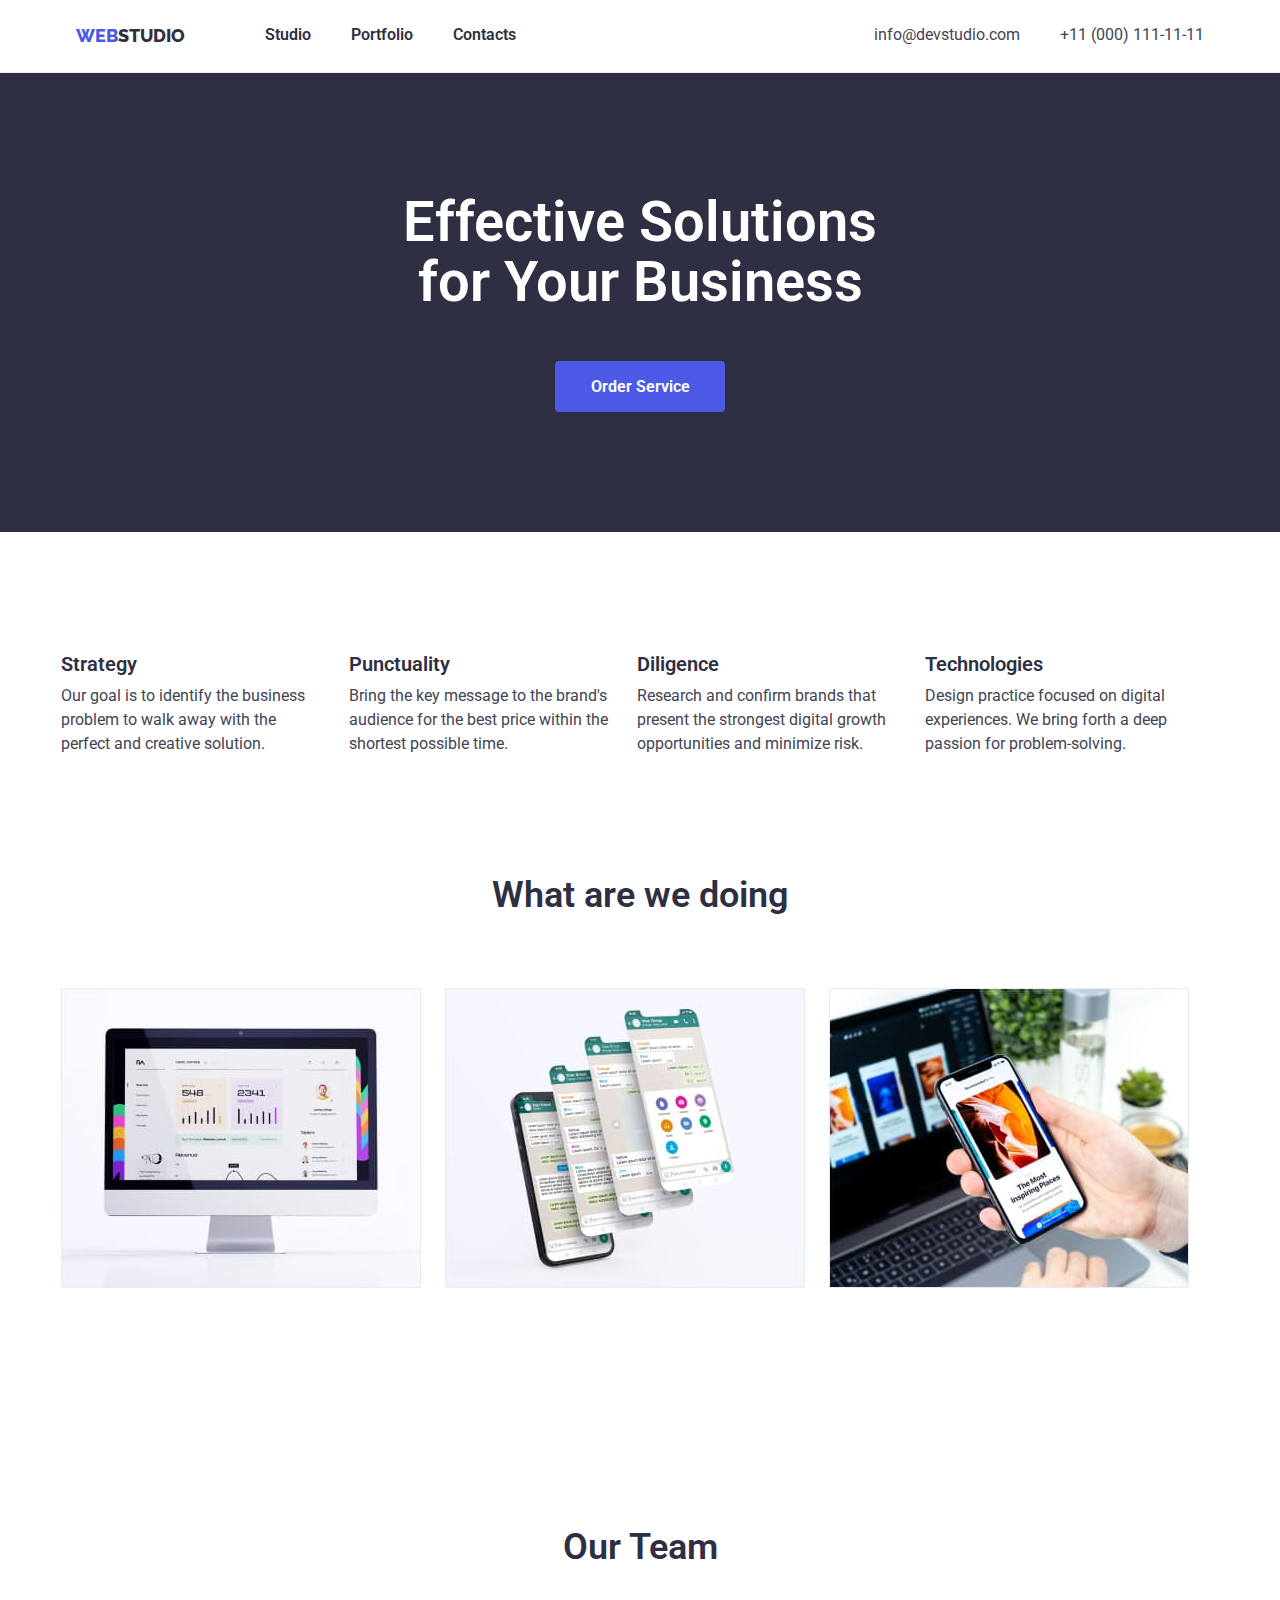
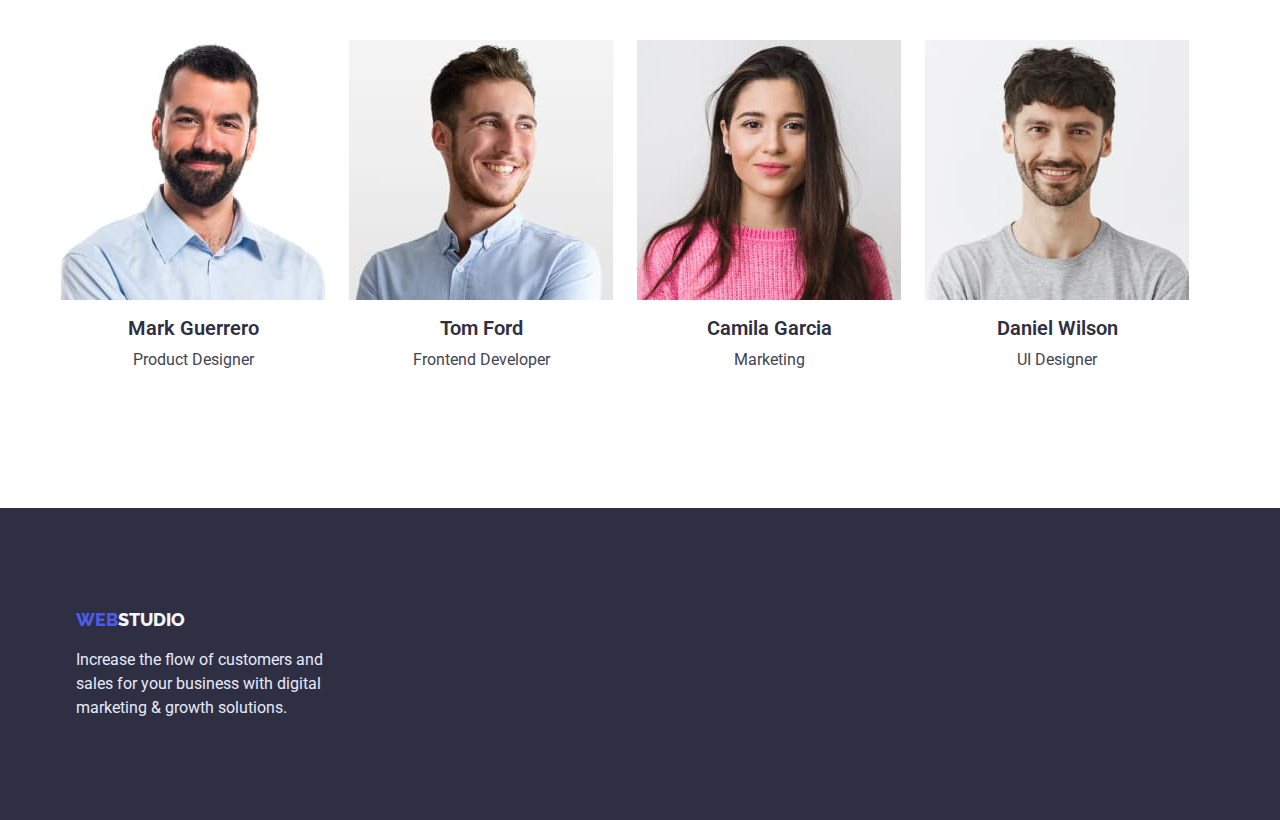
==== index.html @ b28da917 "did homework 3" ====
<!DOCTYPE html>
<html lang="en">
<head>
    <meta charset="UTF-8">
    <meta http-equiv="X-UA-Compatible" content="IE=edge">
    <meta name="viewport" content="width=device-width, initial-scale=1.0">
    <title>Studio</title>
    <link href="https://fonts.googleapis.com/css2?family=Raleway:wght@700&family=Roboto:wght@400;500;700;900&display=swap" rel="stylesheet">
    <link rel="stylesheet" href="https://cdnjs.cloudflare.com/ajax/libs/modern-normalize/1.1.0/modern-normalize.min.css">
    <link rel="stylesheet" href="./css/styles.css">
</head>
<body>
<!-- Header -->
    <header>
        <div class="container">
            <a class="logo" href=""><span class="logo-first-word">web</span><span class="logo-second-word">studio</span></a>
        <nav>
            <ul class="nav-list">
                <li><a class="nav-list-link" href="./index.html">Studio</a></li>
                <li><a class="nav-list-link portfolio-nav" href="./portfolio.html">Portfolio</a></li>
                <li><a class="nav-list-link" href="">Contacts</a></li>
            </ul>
        </nav>
        <ul class="contacts">
            <li><a class="contact mail" href="mailto:info@devstudio.com">info@devstudio.com</a></li>
            <li><a class="contact" href="tel:+110001111111">+11 (000) 111-11-11</a></li>
        </ul>
        </div>
    </header>
<main>
    <!-- Section 1 -->
    <section class="hero">
        <div class="container">
        <h1 class="hero-title">Effective Solutions<br>
        for Your Business</h1>
        <form><button class="button-order" type="button">Order Service</button></form>
        </div>
    </section>
    <!-- Section 2 -->
    <section>
        <div class="container">
        <h2 class="title-advantages">Our advantages</h2>
        <ul class="title-advantages-list">
            <li>
                <h3 class="subtitle-advantages">Strategy</h3>
                <p class="subtitle-advantages-text">Our goal is to identify the business problem to walk away with the perfect and creative solution.</p>
            </li>
            <li>
                <h3 class="subtitle-advantages">Punctuality</h3>
                <p class="subtitle-advantages-text">Bring the key message to the brand's audience for the best price within the shortest possible time.</p>
            </li>
            <li>
                <h3 class="subtitle-advantages">Diligence</h3>
                <p class="subtitle-advantages-text">Research and confirm brands that present the strongest digital growth opportunities and minimize risk.</p>
            </li>
            <li>
                <h3 class="subtitle-advantages">Technologies</h3>
                <p class="subtitle-advantages-text">Design practice focused on digital experiences. We bring forth a deep passion for problem-solving.</p>
            </li>
        </ul>
        </div>
    </section>
    <!-- Section 3 -->
    <section class="works">
        <div class="container">
        <h2 class="title-works">What are we doing</h2>
        <ul class="title-works-list">
            <li><a href=""><img src="./images/websites.jpg" alt="Websites" width="360" height="300"></a></li>
            <li><a href=""><img src="./images/messengers.jpg" alt="Messengers" width="360" height="300"></a></li>
            <li><a href=""><img src="./images/apps-for-phones.jpg" alt="Apps for phones" width="360" height="300"></a></li>
        </ul>
        </div>
    </section>
    <!-- Section 4 -->
    <section>
        <div class="container">
        <h2 class="title-team">Our Team</h2>
        <ul class="title-team-list">
            <li>
                <img src="./images/photo-Mark-Guerrero.jpg" alt="photo" width="264" height="260">
                <div class="bottom-part">
                <h3 class="title-team-name">Mark Guerrero</h3>
                <p class="job-title">Product Designer</p>
                </div>
            </li>
            <li>
                <img src="./images/photo-Tom-Ford.jpg" alt="photo" width="264" height="260">
                <div class="bottom-part">
                <h3 class="title-team-name">Tom Ford</h3>
                <p class="job-title">Frontend Developer</p>
                </div>
            </li>
            <li>
                <img src="./images/photo-Camila-Garcia.jpg" alt="photo" width="264" height="260">
                <div class="bottom-part">
                <h3 class="title-team-name">Camila Garcia</h3>
                <p class="job-title">Marketing</p>
                </div>
            </li>
            <li>
                <img src="./images/photo-Daniel-Wilson.jpg" alt="photo" width="264" height="260">
                <div class="bottom-part">
                <h3 class="title-team-name">Daniel Wilson</h3>
                <p class="job-title">UI Designer</p>
                </div>
            </li>
        </ul>
        </div>
    </section>
</main>
<!-- Footer -->
<footer class="footer">
    <div class="container">
    <a class="logo" href=""><span class="logo-first-word">web</span><span class="logo-second-word-footer">studio</span></a>
    <p class="text-footer"> 
        Increase the flow of customers and sales for your business with digital marketing & growth solutions.
    </p>
    </div>
</footer>
</body>
</html>
---- css/styles.css ----
*,
*::before,
*::after {
    box-sizing: inherit;
}

:root {
--primary-text-color: #434455;
--title-text-color: #2E2F42;
--accent-color: #4D5AE5;
--primary-background-color:#FFFFFF;
--secondary-background-color: #2E2F42;
--primary-color-button: #FFFFFF;
}
body {
margin: 0;
background-color: var(--primary-background-color);
color: var(--primary-text-color);
font-family: Roboto, sans-serif;
font-weight: 400;
}
img {
    display: block;
}
h1, h2, h3, p {
    margin: 0;
}
ul {
    padding: 0;
    margin: 0;
}
.container {
width: 1158px;
margin-left: auto;
margin-right: auto;
padding-left: 15px;
padding-right: 15px;
}
header {
border-bottom: 1px solid #E7E9FC;
}
header .container {
display: flex;
flex-direction: main-start;
padding-top: 24px;
padding-bottom: 24px;
}
section {
padding-top: 120px;
padding-bottom: 120px;
}
.footer .logo {
margin-bottom: 16px;
}
.logo {
font-family: Raleway;
font-style: normal;
font-weight: 800;
font-size: 18px;
line-height: 1.33;
text-transform: uppercase;
text-decoration: none;
display: inline-block;
margin-left: 15px;
}
.logo-first-word {
color: var(--accent-color);
}
.logo-second-word {
color: var(--title-text-color);
}
.logo-second-word-footer {
color: #F4F4FD;
}
.nav-list {
list-style-type: none;
font-family: Roboto;
font-weight: 600;
display: flex;
margin-left: 80px;

}
.nav-list-link {
text-decoration: none;
color: var(--title-text-color);
font-size: 16px;
line-height: 1.33;
}
.portfolio-nav {
padding-left: 40px;
padding-right: 40px;
}
.nav-list-link:hover {
color: var(--primary-text-color);
}
.nav-list-link:focus {
color:var(--accent-color) ;
}
.contacts {
list-style-type: none;
display: flex;
margin-left: auto;
margin-right: 15px;
}
.mail {
margin-right: 40px;
}
.contact {
color: var(--primary-text-color);
font-size: 16px;
line-height: 1.33;
text-decoration: none;
}
.contact-block {
display: inline-flexbox;
}
.hero .container {
margin-left: auto;
margin-right: auto;
}
.hero {
background-color: var(--secondary-background-color);
text-align: center;
}
.hero-title {
font-size: 56px;
line-height: 1.07;
font-weight: 600;
color: #FFFFFF;
margin: 0 auto 48px auto;
width: 492px;
}
.button-order {
font-family: Roboto, san-serif;
font-weight: 600;
font-size: 16px;
line-height: 1.19;
color: var(--primary-color-button);
background-color: #4D5AE5;
cursor: pointer;

padding: 16px 32px;
width: 106px;
border: 1em transparent ;
border-radius: 4px;
}
.button-order:focus {
background-color: #404BBF;
}
.works {
padding-top: 0;
padding-bottom: 120px;
}
.title-advantages {
display: none;
}
.title-advantages-list {
list-style-type: none;
display: flex;
gap: 24px;
}
.subtitle-advantages {
color: var(--title-text-color);
font-size: 20px;
line-height: 1.2;
font-weight: 600;
margin-bottom: 8px;
width: 264px;
}
.subtitle-advantages-text{
font-size: 16px;
line-height: 1.5;
max-width: 264px;
}
.title-works,
.title-team {
color: var(--title-text-color);
font-weight: 600;
font-size: 36px;
line-height: 1.11;

padding-bottom: 72px;
text-align: center;
}
.title-works-list {
list-style-type: none;
display: flex;
gap: 24px;
}
.title-team-list {
list-style-type: none;
display: flex;
gap: 24px;
}
.title-team-name {
color: var(--title-text-color);
font-weight: 600;
font-size: 20px;
line-height: 1.2;
text-align: center;
padding-bottom: 8px;
}
.job-title {
font-size: 16px;
line-height: 1.5;
text-align: center;
}
.bottom-part {
padding: 16px 32px;
}
.footer {
background-color: var(--secondary-background-color);
}
.footer .container {
padding: 100px 0;
}
.text-footer {
color: #E7E9FC;
font-size: 16px;
line-height: 1.5;
margin-left: 15px;
width: 264px;
}
.portfolio {
padding-top: 96px;
}
.title-portfolio {
display: none;
}
.filter-list {
list-style-type: none;
font-weight: 600;
}
ul.filter-list{
display: flex;
margin-bottom: 72px;
gap: 24px;
justify-content: center;
}
.filter-button {
color: var(--accent-color);
background-color: #F4F4FD;
border: 1px solid #E7E9FC;
border-radius: 4px;
font-weight: 600;
font-size: 16px;
line-height: 1.5;
cursor: pointer;
padding: 8px 16px;
}
.filter-button:focus {
color: var(--primary-color-button);
background-color: var(--accent-color);
}
.project-cards-list {
list-style-type: none;
display: flex;
flex-wrap: wrap;
row-gap: 48px;
column-gap: 24px;
padding: 0;
margin: 0;
flex-basis: calc((100%-48px)/3);
}
.project-title {
color: var(--title-text-color);
font-weight: 600;
font-size: 20px;
line-height: 1.2;
padding-bottom: 8px;
}
.project-type {
font-size: 16px;
line-height: 1.5;
}
.buttom-part-card {
padding: 32px 0 32px 0;
border: 0.5px solid #F4F4FD;
}
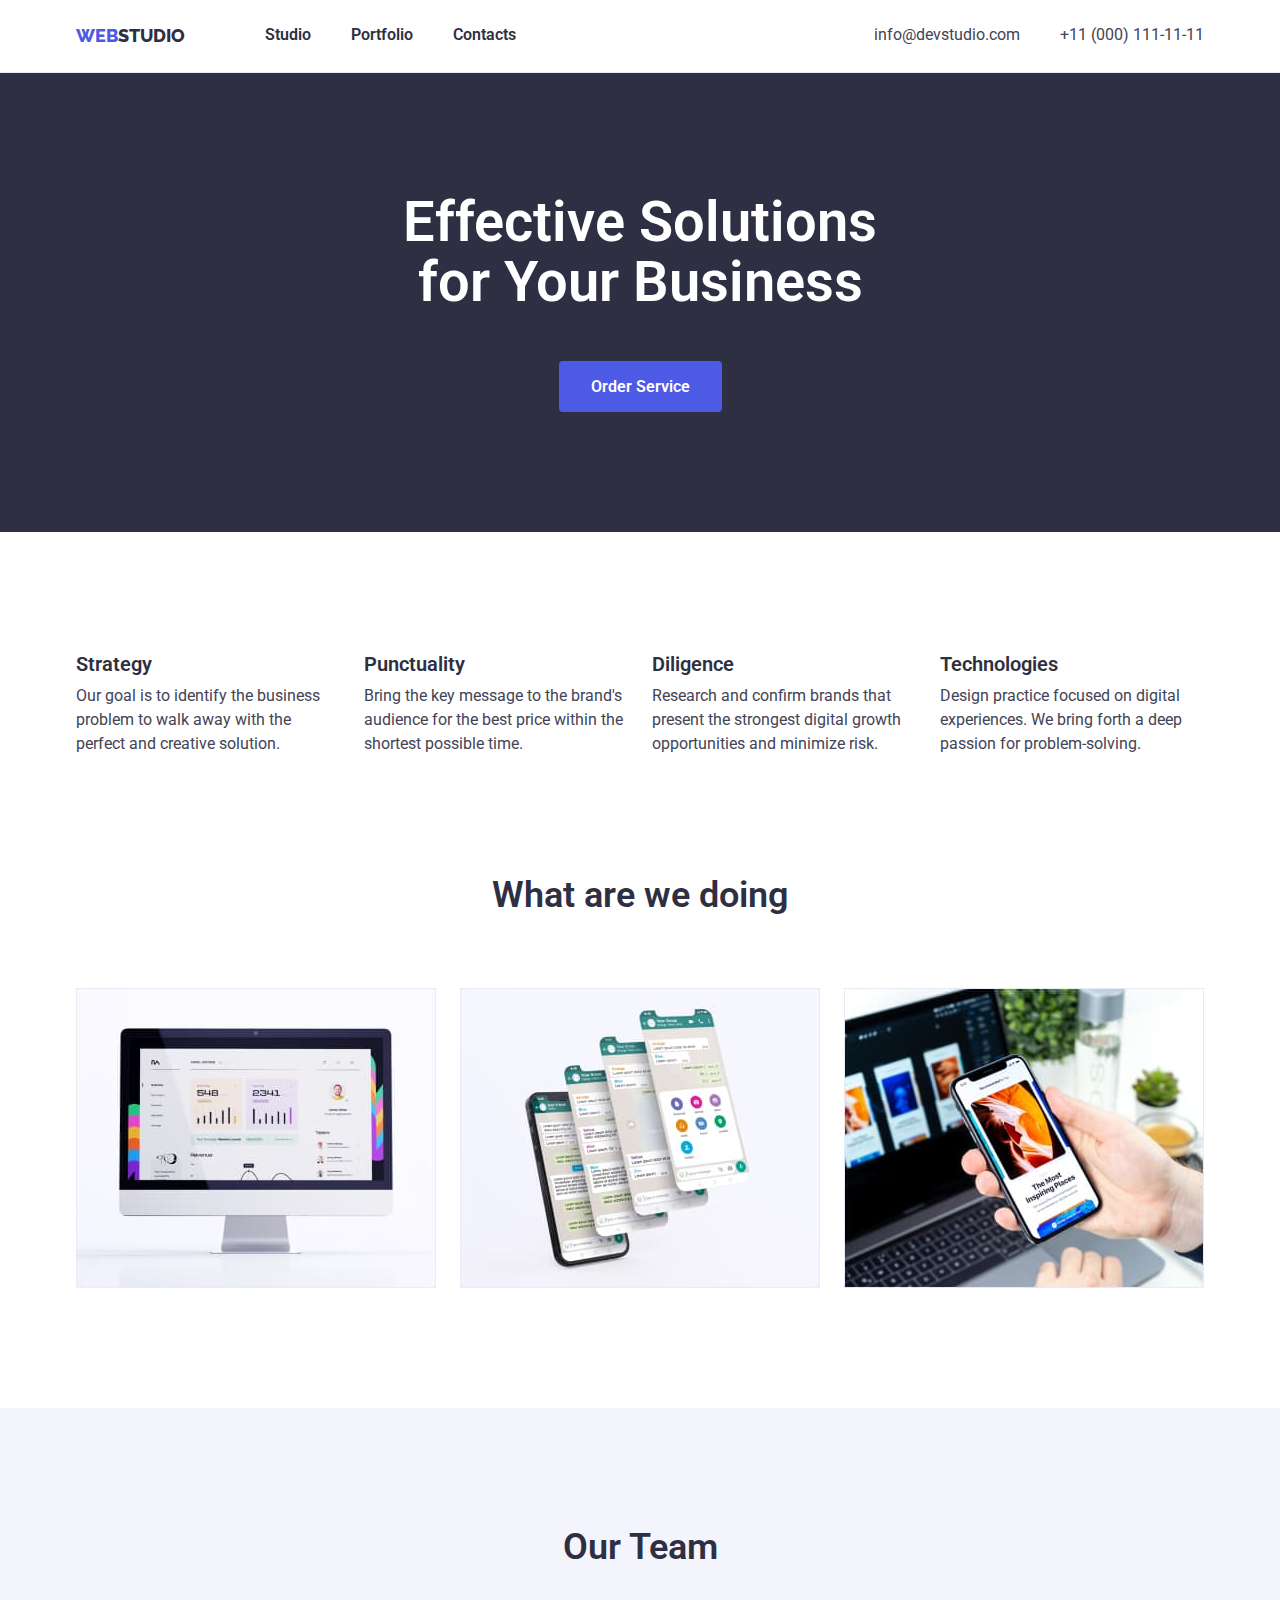
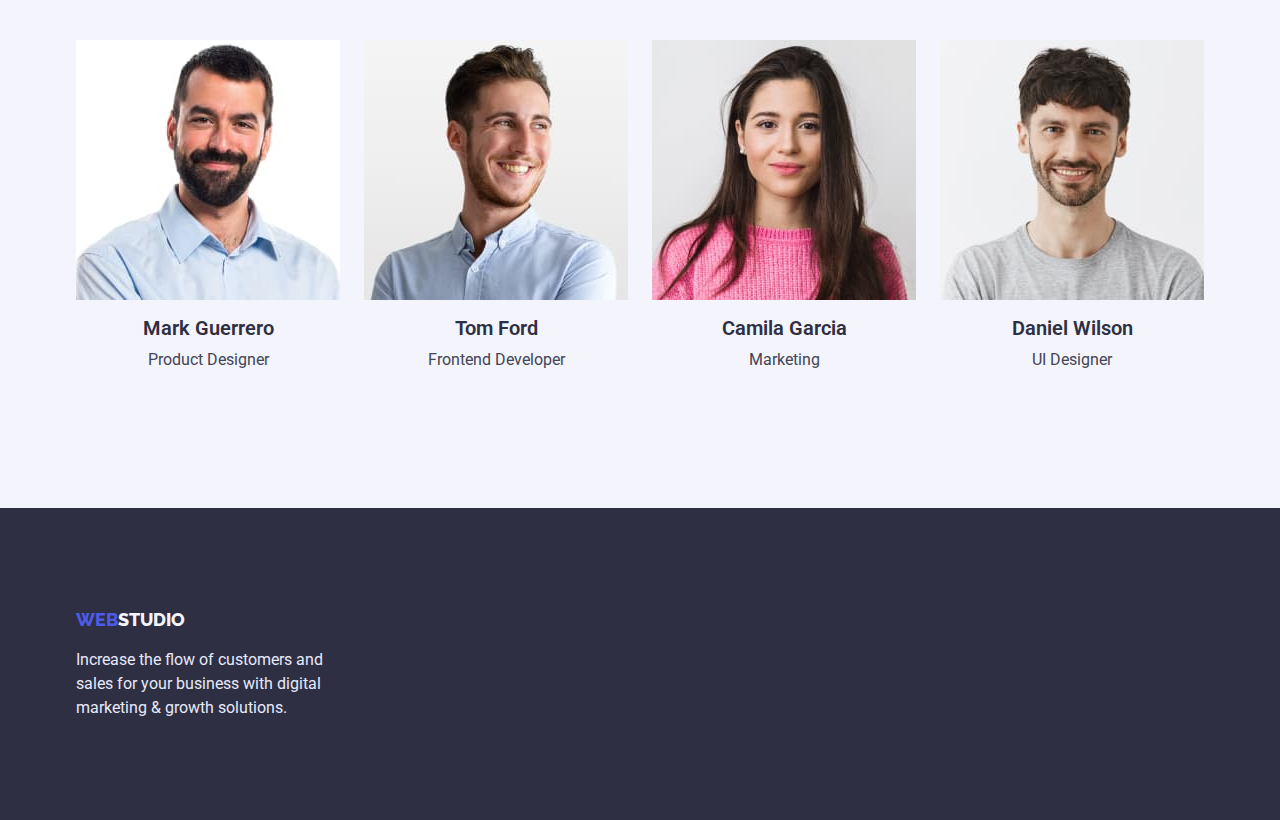
==== commit 85fdb0be: "fixed bugs homework 3" ====
--- a/index.html
+++ b/index.html
@@ -17,29 +17,29 @@
         <nav>
             <ul class="nav-list">
                 <li><a class="nav-list-link" href="./index.html">Studio</a></li>
-                <li><a class="nav-list-link portfolio-nav" href="./portfolio.html">Portfolio</a></li>
+                <li><a class="nav-list-link" href="./portfolio.html">Portfolio</a></li>
                 <li><a class="nav-list-link" href="">Contacts</a></li>
             </ul>
         </nav>
         <ul class="contacts">
-            <li><a class="contact mail" href="mailto:info@devstudio.com">info@devstudio.com</a></li>
+            <li><a class="contact" href="mailto:info@devstudio.com">info@devstudio.com</a></li>
             <li><a class="contact" href="tel:+110001111111">+11 (000) 111-11-11</a></li>
         </ul>
         </div>
     </header>
 <main>
     <!-- Section 1 -->
-    <section class="hero">
+    <section class="section hero">
         <div class="container">
         <h1 class="hero-title">Effective Solutions<br>
         for Your Business</h1>
-        <form><button class="button-order" type="button">Order Service</button></form>
+        <button class="button-order" type="button">Order Service</button>
         </div>
     </section>
     <!-- Section 2 -->
-    <section>
+    <section class="section">
         <div class="container">
-        <h2 class="title-advantages">Our advantages</h2>
+        <h2 class="visually-hidden">Our advantages</h2>
         <ul class="title-advantages-list">
             <li>
                 <h3 class="subtitle-advantages">Strategy</h3>
@@ -61,7 +61,7 @@
         </div>
     </section>
     <!-- Section 3 -->
-    <section class="works">
+    <section class="section works">
         <div class="container">
         <h2 class="title-works">What are we doing</h2>
         <ul class="title-works-list">
@@ -72,7 +72,7 @@
         </div>
     </section>
     <!-- Section 4 -->
-    <section>
+    <section class="section our-team">
         <div class="container">
         <h2 class="title-team">Our Team</h2>
         <ul class="title-team-list">
--- a/css/styles.css
+++ b/css/styles.css
@@ -1,8 +1,3 @@
-*,
-*::before,
-*::after {
-    box-sizing: inherit;
-}
 
 :root {
 --primary-text-color: #434455;
@@ -29,6 +24,18 @@
     padding: 0;
     margin: 0;
 }
+.visually-hidden {
+position: absolute;
+white-space: nowrap;
+width: 1px;
+height: 1px;
+overflow: hidden;
+border: 0;
+padding: 0;
+clip: rect(0 0 0 0);
+clip-path: inset(50%);
+margin: -1px;
+}
 .container {
 width: 1158px;
 margin-left: auto;
@@ -45,7 +52,7 @@
 padding-top: 24px;
 padding-bottom: 24px;
 }
-section {
+.section {
 padding-top: 120px;
 padding-bottom: 120px;
 }
@@ -61,7 +68,7 @@
 text-transform: uppercase;
 text-decoration: none;
 display: inline-block;
-margin-left: 15px;
+
 }
 .logo-first-word {
 color: var(--accent-color);
@@ -78,7 +85,9 @@
 font-weight: 600;
 display: flex;
 margin-left: 80px;
-
+}
+.nav-list :not(:last-child) {
+margin-right: 40px;
 }
 .nav-list-link {
 text-decoration: none;
@@ -86,10 +95,7 @@
 font-size: 16px;
 line-height: 1.33;
 }
-.portfolio-nav {
-padding-left: 40px;
-padding-right: 40px;
-}
+
 .nav-list-link:hover {
 color: var(--primary-text-color);
 }
@@ -100,11 +106,11 @@
 list-style-type: none;
 display: flex;
 margin-left: auto;
-margin-right: 15px;
-}
-.mail {
+}
+.contacts :not(:last-child) {
 margin-right: 40px;
 }
+
 .contact {
 color: var(--primary-text-color);
 font-size: 16px;
@@ -140,7 +146,6 @@
 cursor: pointer;
 
 padding: 16px 32px;
-width: 106px;
 border: 1em transparent ;
 border-radius: 4px;
 }
@@ -151,9 +156,6 @@
 padding-top: 0;
 padding-bottom: 120px;
 }
-.title-advantages {
-display: none;
-}
 .title-advantages-list {
 list-style-type: none;
 display: flex;
@@ -179,13 +181,16 @@
 font-size: 36px;
 line-height: 1.11;
 
-padding-bottom: 72px;
+margin-bottom: 72px;
 text-align: center;
 }
 .title-works-list {
 list-style-type: none;
 display: flex;
 gap: 24px;
+}
+.our-team {
+background-color: #F4F4FD;
 }
 .title-team-list {
 list-style-type: none;
@@ -198,7 +203,7 @@
 font-size: 20px;
 line-height: 1.2;
 text-align: center;
-padding-bottom: 8px;
+margin-bottom: 8px;
 }
 .job-title {
 font-size: 16px;
@@ -210,23 +215,20 @@
 }
 .footer {
 background-color: var(--secondary-background-color);
-}
-.footer .container {
-padding: 100px 0;
-}
+padding-top: 100px;
+padding-bottom: 100px;
+}
+
 .text-footer {
 color: #E7E9FC;
 font-size: 16px;
 line-height: 1.5;
-margin-left: 15px;
 width: 264px;
 }
 .portfolio {
 padding-top: 96px;
 }
-.title-portfolio {
-display: none;
-}
+
 .filter-list {
 list-style-type: none;
 font-weight: 600;
@@ -274,6 +276,9 @@
 line-height: 1.5;
 }
 .buttom-part-card {
-padding: 32px 0 32px 0;
+padding-right:0;
+padding-left: 16px;
 border: 0.5px solid #F4F4FD;
-}
+margin-top: 32px;
+margin-bottom: 32px;
+}
